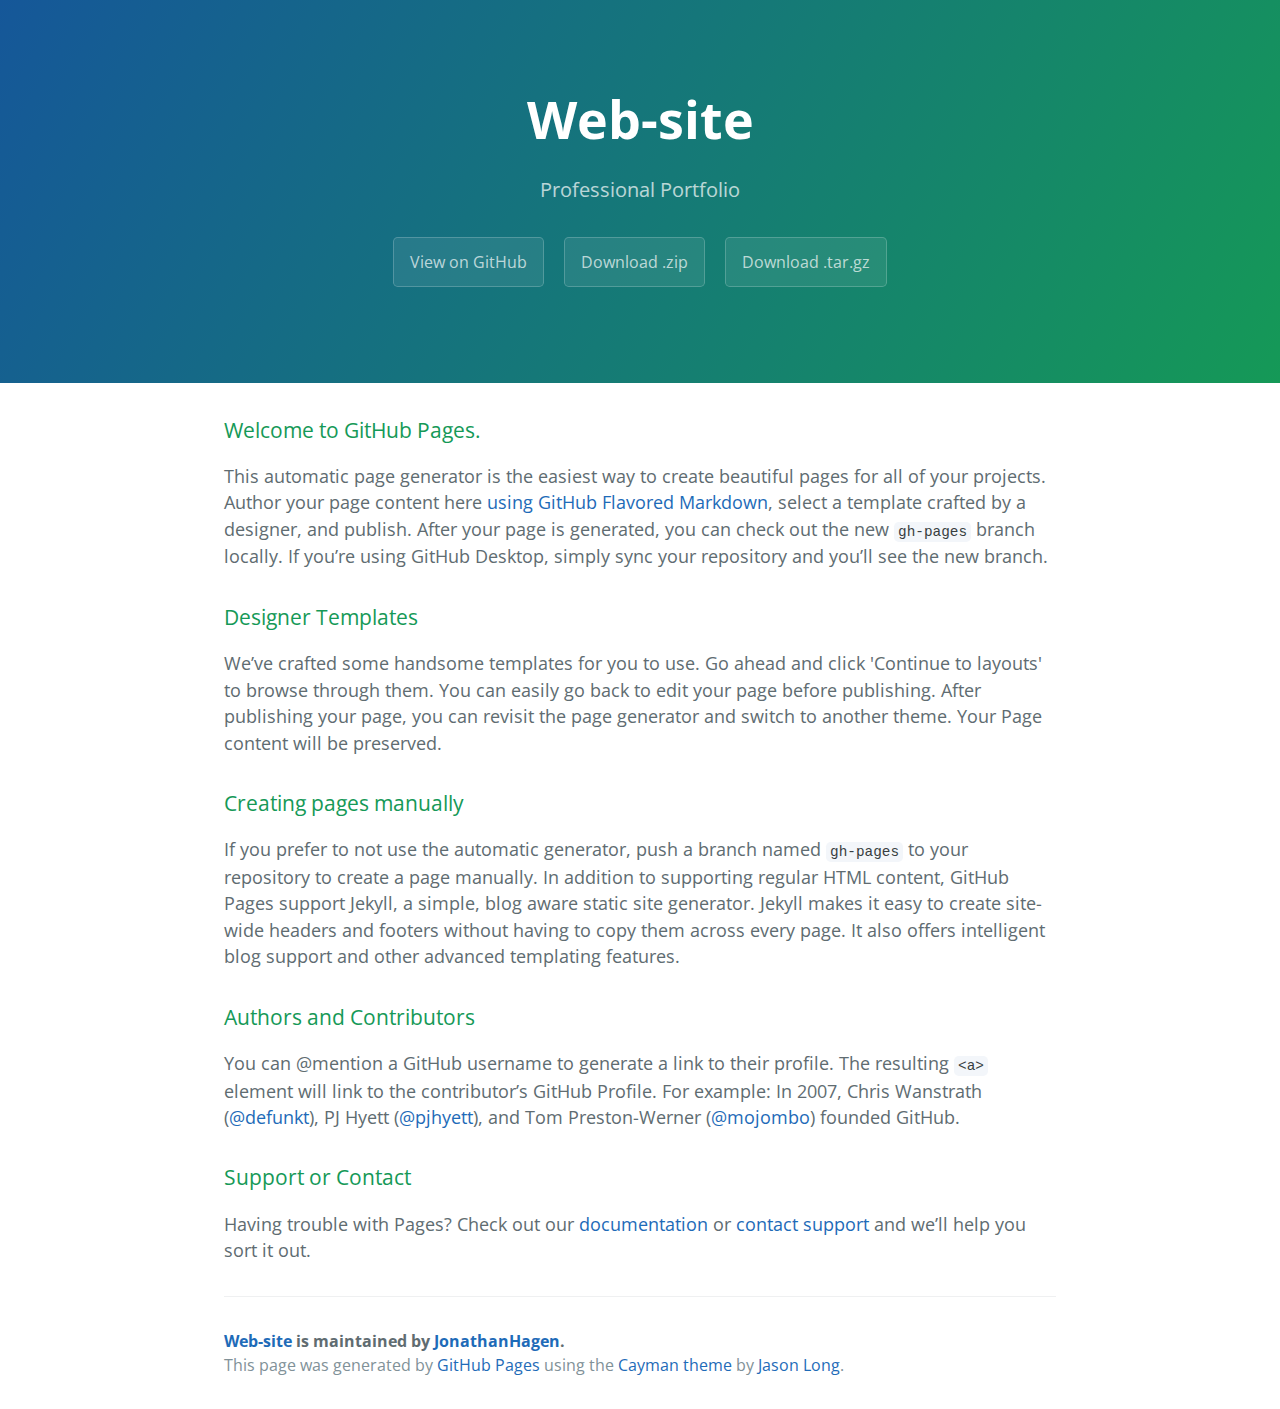
==== index.html @ 131531f5 "Create gh-pages branch via GitHub" ====
<!DOCTYPE html>
<html lang="en-us">
  <head>
    <meta charset="UTF-8">
    <title>Web-site by JonathanHagen</title>
    <meta name="viewport" content="width=device-width, initial-scale=1">
    <link rel="stylesheet" type="text/css" href="stylesheets/normalize.css" media="screen">
    <link href='https://fonts.googleapis.com/css?family=Open+Sans:400,700' rel='stylesheet' type='text/css'>
    <link rel="stylesheet" type="text/css" href="stylesheets/stylesheet.css" media="screen">
    <link rel="stylesheet" type="text/css" href="stylesheets/github-light.css" media="screen">
  </head>
  <body>
    <section class="page-header">
      <h1 class="project-name">Web-site</h1>
      <h2 class="project-tagline">Professional Portfolio</h2>
      <a href="https://github.com/JonathanHagen/Web-Site" class="btn">View on GitHub</a>
      <a href="https://github.com/JonathanHagen/Web-Site/zipball/master" class="btn">Download .zip</a>
      <a href="https://github.com/JonathanHagen/Web-Site/tarball/master" class="btn">Download .tar.gz</a>
    </section>

    <section class="main-content">
      <h3>
<a id="welcome-to-github-pages" class="anchor" href="#welcome-to-github-pages" aria-hidden="true"><span aria-hidden="true" class="octicon octicon-link"></span></a>Welcome to GitHub Pages.</h3>

<p>This automatic page generator is the easiest way to create beautiful pages for all of your projects. Author your page content here <a href="https://guides.github.com/features/mastering-markdown/">using GitHub Flavored Markdown</a>, select a template crafted by a designer, and publish. After your page is generated, you can check out the new <code>gh-pages</code> branch locally. If you’re using GitHub Desktop, simply sync your repository and you’ll see the new branch.</p>

<h3>
<a id="designer-templates" class="anchor" href="#designer-templates" aria-hidden="true"><span aria-hidden="true" class="octicon octicon-link"></span></a>Designer Templates</h3>

<p>We’ve crafted some handsome templates for you to use. Go ahead and click 'Continue to layouts' to browse through them. You can easily go back to edit your page before publishing. After publishing your page, you can revisit the page generator and switch to another theme. Your Page content will be preserved.</p>

<h3>
<a id="creating-pages-manually" class="anchor" href="#creating-pages-manually" aria-hidden="true"><span aria-hidden="true" class="octicon octicon-link"></span></a>Creating pages manually</h3>

<p>If you prefer to not use the automatic generator, push a branch named <code>gh-pages</code> to your repository to create a page manually. In addition to supporting regular HTML content, GitHub Pages support Jekyll, a simple, blog aware static site generator. Jekyll makes it easy to create site-wide headers and footers without having to copy them across every page. It also offers intelligent blog support and other advanced templating features.</p>

<h3>
<a id="authors-and-contributors" class="anchor" href="#authors-and-contributors" aria-hidden="true"><span aria-hidden="true" class="octicon octicon-link"></span></a>Authors and Contributors</h3>

<p>You can @mention a GitHub username to generate a link to their profile. The resulting <code>&lt;a&gt;</code> element will link to the contributor’s GitHub Profile. For example: In 2007, Chris Wanstrath (<a href="https://github.com/defunkt" class="user-mention">@defunkt</a>), PJ Hyett (<a href="https://github.com/pjhyett" class="user-mention">@pjhyett</a>), and Tom Preston-Werner (<a href="https://github.com/mojombo" class="user-mention">@mojombo</a>) founded GitHub.</p>

<h3>
<a id="support-or-contact" class="anchor" href="#support-or-contact" aria-hidden="true"><span aria-hidden="true" class="octicon octicon-link"></span></a>Support or Contact</h3>

<p>Having trouble with Pages? Check out our <a href="https://help.github.com/pages">documentation</a> or <a href="https://github.com/contact">contact support</a> and we’ll help you sort it out.</p>

      <footer class="site-footer">
        <span class="site-footer-owner"><a href="https://github.com/JonathanHagen/Web-Site">Web-site</a> is maintained by <a href="https://github.com/JonathanHagen">JonathanHagen</a>.</span>

        <span class="site-footer-credits">This page was generated by <a href="https://pages.github.com">GitHub Pages</a> using the <a href="https://github.com/jasonlong/cayman-theme">Cayman theme</a> by <a href="https://twitter.com/jasonlong">Jason Long</a>.</span>
      </footer>

    </section>

  
  </body>
</html>
---- stylesheets/stylesheet.css ----
* {
  box-sizing: border-box; }

body {
  padding: 0;
  margin: 0;
  font-family: "Open Sans", "Helvetica Neue", Helvetica, Arial, sans-serif;
  font-size: 16px;
  line-height: 1.5;
  color: #606c71; }

a {
  color: #1e6bb8;
  text-decoration: none; }
  a:hover {
    text-decoration: underline; }

.btn {
  display: inline-block;
  margin-bottom: 1rem;
  color: rgba(255, 255, 255, 0.7);
  background-color: rgba(255, 255, 255, 0.08);
  border-color: rgba(255, 255, 255, 0.2);
  border-style: solid;
  border-width: 1px;
  border-radius: 0.3rem;
  transition: color 0.2s, background-color 0.2s, border-color 0.2s; }
  .btn + .btn {
    margin-left: 1rem; }

.btn:hover {
  color: rgba(255, 255, 255, 0.8);
  text-decoration: none;
  background-color: rgba(255, 255, 255, 0.2);
  border-color: rgba(255, 255, 255, 0.3); }

@media screen and (min-width: 64em) {
  .btn {
    padding: 0.75rem 1rem; } }

@media screen and (min-width: 42em) and (max-width: 64em) {
  .btn {
    padding: 0.6rem 0.9rem;
    font-size: 0.9rem; } }

@media screen and (max-width: 42em) {
  .btn {
    display: block;
    width: 100%;
    padding: 0.75rem;
    font-size: 0.9rem; }
    .btn + .btn {
      margin-top: 1rem;
      margin-left: 0; } }

.page-header {
  color: #fff;
  text-align: center;
  background-color: #159957;
  background-image: linear-gradient(120deg, #155799, #159957); }

@media screen and (min-width: 64em) {
  .page-header {
    padding: 5rem 6rem; } }

@media screen and (min-width: 42em) and (max-width: 64em) {
  .page-header {
    padding: 3rem 4rem; } }

@media screen and (max-width: 42em) {
  .page-header {
    padding: 2rem 1rem; } }

.project-name {
  margin-top: 0;
  margin-bottom: 0.1rem; }

@media screen and (min-width: 64em) {
  .project-name {
    font-size: 3.25rem; } }

@media screen and (min-width: 42em) and (max-width: 64em) {
  .project-name {
    font-size: 2.25rem; } }

@media screen and (max-width: 42em) {
  .project-name {
    font-size: 1.75rem; } }

.project-tagline {
  margin-bottom: 2rem;
  font-weight: normal;
  opacity: 0.7; }

@media screen and (min-width: 64em) {
  .project-tagline {
    font-size: 1.25rem; } }

@media screen and (min-width: 42em) and (max-width: 64em) {
  .project-tagline {
    font-size: 1.15rem; } }

@media screen and (max-width: 42em) {
  .project-tagline {
    font-size: 1rem; } }

.main-content :first-child {
  margin-top: 0; }
.main-content img {
  max-width: 100%; }
.main-content h1, .main-content h2, .main-content h3, .main-content h4, .main-content h5, .main-content h6 {
  margin-top: 2rem;
  margin-bottom: 1rem;
  font-weight: normal;
  color: #159957; }
.main-content p {
  margin-bottom: 1em; }
.main-content code {
  padding: 2px 4px;
  font-family: Consolas, "Liberation Mono", Menlo, Courier, monospace;
  font-size: 0.9rem;
  color: #383e41;
  background-color: #f3f6fa;
  border-radius: 0.3rem; }
.main-content pre {
  padding: 0.8rem;
  margin-top: 0;
  margin-bottom: 1rem;
  font: 1rem Consolas, "Liberation Mono", Menlo, Courier, monospace;
  color: #567482;
  word-wrap: normal;
  background-color: #f3f6fa;
  border: solid 1px #dce6f0;
  border-radius: 0.3rem; }
  .main-content pre > code {
    padding: 0;
    margin: 0;
    font-size: 0.9rem;
    color: #567482;
    word-break: normal;
    white-space: pre;
    background: transparent;
    border: 0; }
.main-content .highlight {
  margin-bottom: 1rem; }
  .main-content .highlight pre {
    margin-bottom: 0;
    word-break: normal; }
.main-content .highlight pre, .main-content pre {
  padding: 0.8rem;
  overflow: auto;
  font-size: 0.9rem;
  line-height: 1.45;
  border-radius: 0.3rem; }
.main-content pre code, .main-content pre tt {
  display: inline;
  max-width: initial;
  padding: 0;
  margin: 0;
  overflow: initial;
  line-height: inherit;
  word-wrap: normal;
  background-color: transparent;
  border: 0; }
  .main-content pre code:before, .main-content pre code:after, .main-content pre tt:before, .main-content pre tt:after {
    content: normal; }
.main-content ul, .main-content ol {
  margin-top: 0; }
.main-content blockquote {
  padding: 0 1rem;
  margin-left: 0;
  color: #819198;
  border-left: 0.3rem solid #dce6f0; }
  .main-content blockquote > :first-child {
    margin-top: 0; }
  .main-content blockquote > :last-child {
    margin-bottom: 0; }
.main-content table {
  display: block;
  width: 100%;
  overflow: auto;
  word-break: normal;
  word-break: keep-all; }
  .main-content table th {
    font-weight: bold; }
  .main-content table th, .main-content table td {
    padding: 0.5rem 1rem;
    border: 1px solid #e9ebec; }
.main-content dl {
  padding: 0; }
  .main-content dl dt {
    padding: 0;
    margin-top: 1rem;
    font-size: 1rem;
    font-weight: bold; }
  .main-content dl dd {
    padding: 0;
    margin-bottom: 1rem; }
.main-content hr {
  height: 2px;
  padding: 0;
  margin: 1rem 0;
  background-color: #eff0f1;
  border: 0; }

@media screen and (min-width: 64em) {
  .main-content {
    max-width: 64rem;
    padding: 2rem 6rem;
    margin: 0 auto;
    font-size: 1.1rem; } }

@media screen and (min-width: 42em) and (max-width: 64em) {
  .main-content {
    padding: 2rem 4rem;
    font-size: 1.1rem; } }

@media screen and (max-width: 42em) {
  .main-content {
    padding: 2rem 1rem;
    font-size: 1rem; } }

.site-footer {
  padding-top: 2rem;
  margin-top: 2rem;
  border-top: solid 1px #eff0f1; }

.site-footer-owner {
  display: block;
  font-weight: bold; }

.site-footer-credits {
  color: #819198; }

@media screen and (min-width: 64em) {
  .site-footer {
    font-size: 1rem; } }

@media screen and (min-width: 42em) and (max-width: 64em) {
  .site-footer {
    font-size: 1rem; } }

@media screen and (max-width: 42em) {
  .site-footer {
    font-size: 0.9rem; } }
---- stylesheets/github-light.css ----
/*
The MIT License (MIT)

Copyright (c) 2016 GitHub, Inc.

Permission is hereby granted, free of charge, to any person obtaining a copy
of this software and associated documentation files (the "Software"), to deal
in the Software without restriction, including without limitation the rights
to use, copy, modify, merge, publish, distribute, sublicense, and/or sell
copies of the Software, and to permit persons to whom the Software is
furnished to do so, subject to the following conditions:

The above copyright notice and this permission notice shall be included in all
copies or substantial portions of the Software.

THE SOFTWARE IS PROVIDED "AS IS", WITHOUT WARRANTY OF ANY KIND, EXPRESS OR
IMPLIED, INCLUDING BUT NOT LIMITED TO THE WARRANTIES OF MERCHANTABILITY,
FITNESS FOR A PARTICULAR PURPOSE AND NONINFRINGEMENT. IN NO EVENT SHALL THE
AUTHORS OR COPYRIGHT HOLDERS BE LIABLE FOR ANY CLAIM, DAMAGES OR OTHER
LIABILITY, WHETHER IN AN ACTION OF CONTRACT, TORT OR OTHERWISE, ARISING FROM,
OUT OF OR IN CONNECTION WITH THE SOFTWARE OR THE USE OR OTHER DEALINGS IN THE
SOFTWARE.

*/

.pl-c /* comment */ {
  color: #969896;
}

.pl-c1 /* constant, variable.other.constant, support, meta.property-name, support.constant, support.variable, meta.module-reference, markup.raw, meta.diff.header */,
.pl-s .pl-v /* string variable */ {
  color: #0086b3;
}

.pl-e /* entity */,
.pl-en /* entity.name */ {
  color: #795da3;
}

.pl-smi /* variable.parameter.function, storage.modifier.package, storage.modifier.import, storage.type.java, variable.other */,
.pl-s .pl-s1 /* string source */ {
  color: #333;
}

.pl-ent /* entity.name.tag */ {
  color: #63a35c;
}

.pl-k /* keyword, storage, storage.type */ {
  color: #a71d5d;
}

.pl-s /* string */,
.pl-pds /* punctuation.definition.string, string.regexp.character-class */,
.pl-s .pl-pse .pl-s1 /* string punctuation.section.embedded source */,
.pl-sr /* string.regexp */,
.pl-sr .pl-cce /* string.regexp constant.character.escape */,
.pl-sr .pl-sre /* string.regexp source.ruby.embedded */,
.pl-sr .pl-sra /* string.regexp string.regexp.arbitrary-repitition */ {
  color: #183691;
}

.pl-v /* variable */ {
  color: #ed6a43;
}

.pl-id /* invalid.deprecated */ {
  color: #b52a1d;
}

.pl-ii /* invalid.illegal */ {
  color: #f8f8f8;
  background-color: #b52a1d;
}

.pl-sr .pl-cce /* string.regexp constant.character.escape */ {
  font-weight: bold;
  color: #63a35c;
}

.pl-ml /* markup.list */ {
  color: #693a17;
}

.pl-mh /* markup.heading */,
.pl-mh .pl-en /* markup.heading entity.name */,
.pl-ms /* meta.separator */ {
  font-weight: bold;
  color: #1d3e81;
}

.pl-mq /* markup.quote */ {
  color: #008080;
}

.pl-mi /* markup.italic */ {
  font-style: italic;
  color: #333;
}

.pl-mb /* markup.bold */ {
  font-weight: bold;
  color: #333;
}

.pl-md /* markup.deleted, meta.diff.header.from-file */ {
  color: #bd2c00;
  background-color: #ffecec;
}

.pl-mi1 /* markup.inserted, meta.diff.header.to-file */ {
  color: #55a532;
  background-color: #eaffea;
}

.pl-mdr /* meta.diff.range */ {
  font-weight: bold;
  color: #795da3;
}

.pl-mo /* meta.output */ {
  color: #1d3e81;
}
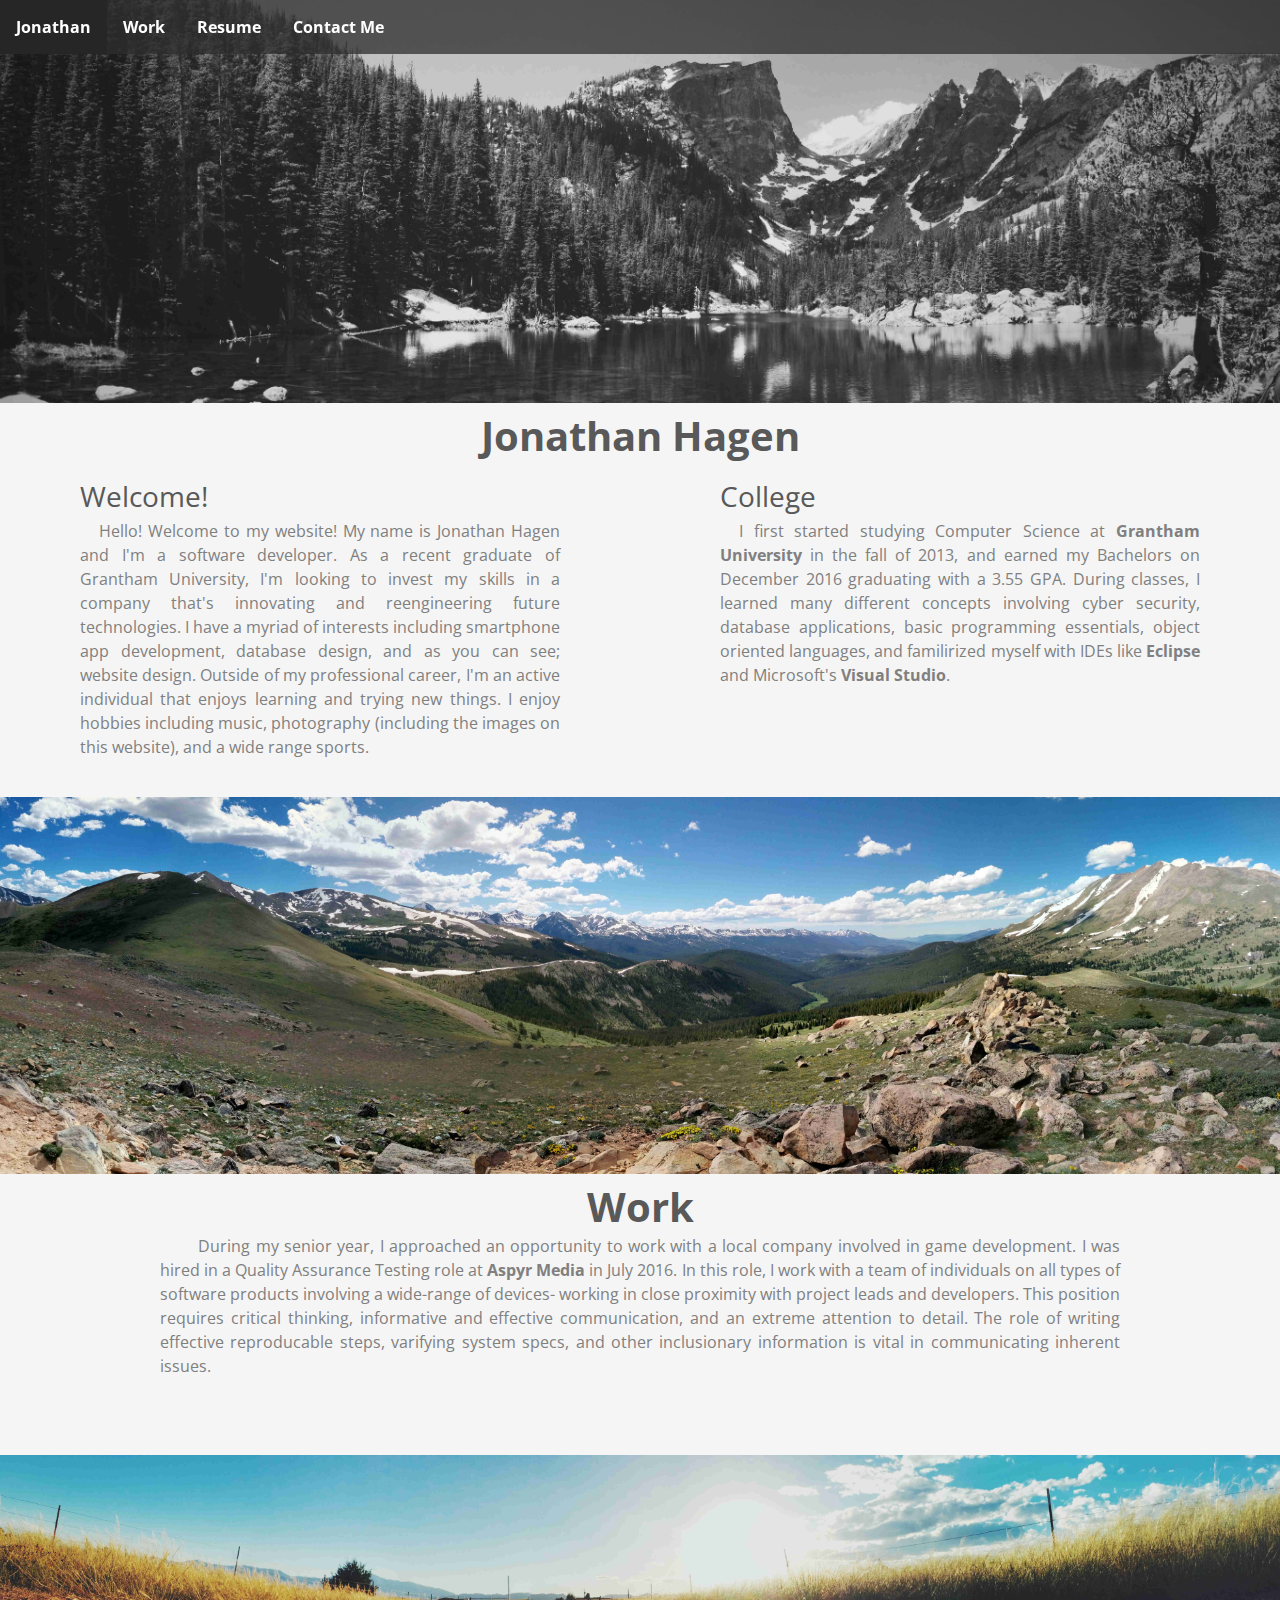
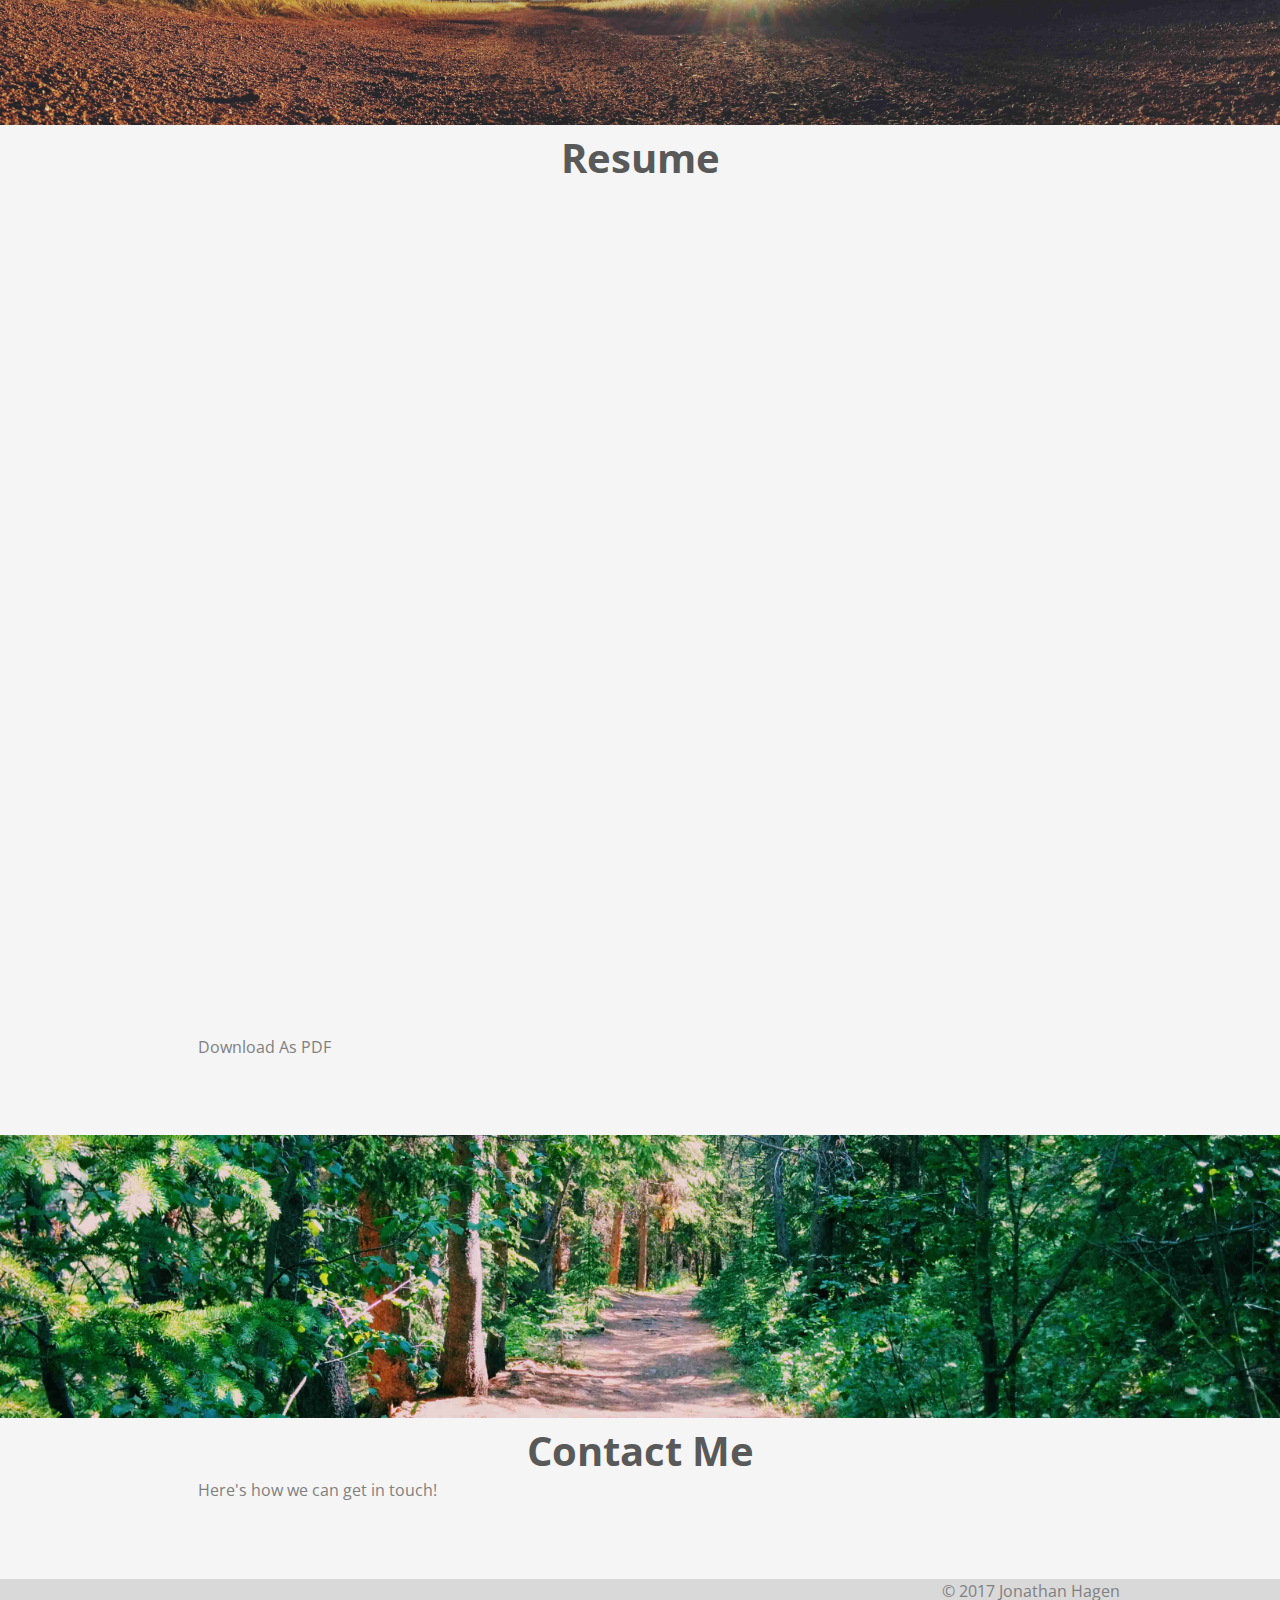
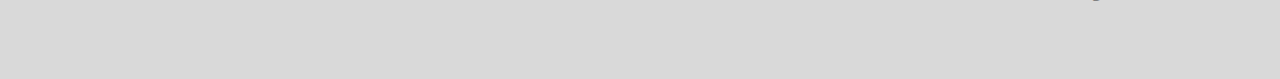
==== commit f15ce8be: "2_22_17" ====
--- a/index.html
+++ b/index.html
@@ -1,57 +1,105 @@
-<!DOCTYPE html>
-<html lang="en-us">
-  <head>
-    <meta charset="UTF-8">
-    <title>Web-site by JonathanHagen</title>
-    <meta name="viewport" content="width=device-width, initial-scale=1">
-    <link rel="stylesheet" type="text/css" href="stylesheets/normalize.css" media="screen">
-    <link href='https://fonts.googleapis.com/css?family=Open+Sans:400,700' rel='stylesheet' type='text/css'>
-    <link rel="stylesheet" type="text/css" href="stylesheets/stylesheet.css" media="screen">
-    <link rel="stylesheet" type="text/css" href="stylesheets/github-light.css" media="screen">
-  </head>
-  <body>
-    <section class="page-header">
-      <h1 class="project-name">Web-site</h1>
-      <h2 class="project-tagline">Professional Portfolio</h2>
-      <a href="https://github.com/JonathanHagen/Web-Site" class="btn">View on GitHub</a>
-      <a href="https://github.com/JonathanHagen/Web-Site/zipball/master" class="btn">Download .zip</a>
-      <a href="https://github.com/JonathanHagen/Web-Site/tarball/master" class="btn">Download .tar.gz</a>
-    </section>
-
-    <section class="main-content">
-      <h3>
-<a id="welcome-to-github-pages" class="anchor" href="#welcome-to-github-pages" aria-hidden="true"><span aria-hidden="true" class="octicon octicon-link"></span></a>Welcome to GitHub Pages.</h3>
-
-<p>This automatic page generator is the easiest way to create beautiful pages for all of your projects. Author your page content here <a href="https://guides.github.com/features/mastering-markdown/">using GitHub Flavored Markdown</a>, select a template crafted by a designer, and publish. After your page is generated, you can check out the new <code>gh-pages</code> branch locally. If you’re using GitHub Desktop, simply sync your repository and you’ll see the new branch.</p>
-
-<h3>
-<a id="designer-templates" class="anchor" href="#designer-templates" aria-hidden="true"><span aria-hidden="true" class="octicon octicon-link"></span></a>Designer Templates</h3>
-
-<p>We’ve crafted some handsome templates for you to use. Go ahead and click 'Continue to layouts' to browse through them. You can easily go back to edit your page before publishing. After publishing your page, you can revisit the page generator and switch to another theme. Your Page content will be preserved.</p>
-
-<h3>
-<a id="creating-pages-manually" class="anchor" href="#creating-pages-manually" aria-hidden="true"><span aria-hidden="true" class="octicon octicon-link"></span></a>Creating pages manually</h3>
-
-<p>If you prefer to not use the automatic generator, push a branch named <code>gh-pages</code> to your repository to create a page manually. In addition to supporting regular HTML content, GitHub Pages support Jekyll, a simple, blog aware static site generator. Jekyll makes it easy to create site-wide headers and footers without having to copy them across every page. It also offers intelligent blog support and other advanced templating features.</p>
-
-<h3>
-<a id="authors-and-contributors" class="anchor" href="#authors-and-contributors" aria-hidden="true"><span aria-hidden="true" class="octicon octicon-link"></span></a>Authors and Contributors</h3>
-
-<p>You can @mention a GitHub username to generate a link to their profile. The resulting <code>&lt;a&gt;</code> element will link to the contributor’s GitHub Profile. For example: In 2007, Chris Wanstrath (<a href="https://github.com/defunkt" class="user-mention">@defunkt</a>), PJ Hyett (<a href="https://github.com/pjhyett" class="user-mention">@pjhyett</a>), and Tom Preston-Werner (<a href="https://github.com/mojombo" class="user-mention">@mojombo</a>) founded GitHub.</p>
-
-<h3>
-<a id="support-or-contact" class="anchor" href="#support-or-contact" aria-hidden="true"><span aria-hidden="true" class="octicon octicon-link"></span></a>Support or Contact</h3>
-
-<p>Having trouble with Pages? Check out our <a href="https://help.github.com/pages">documentation</a> or <a href="https://github.com/contact">contact support</a> and we’ll help you sort it out.</p>
-
-      <footer class="site-footer">
-        <span class="site-footer-owner"><a href="https://github.com/JonathanHagen/Web-Site">Web-site</a> is maintained by <a href="https://github.com/JonathanHagen">JonathanHagen</a>.</span>
-
-        <span class="site-footer-credits">This page was generated by <a href="https://pages.github.com">GitHub Pages</a> using the <a href="https://github.com/jasonlong/cayman-theme">Cayman theme</a> by <a href="https://twitter.com/jasonlong">Jason Long</a>.</span>
-      </footer>
-
-    </section>
-
-  
-  </body>
-</html>
+<!DOCTYPE html>
+<head>
+	<meta charset="utf-8" />
+	<meta name="viewport" content="width=device-width, initial-scale=1">
+	<title>Jonathan Hagen</title>
+	<link rel="stylesheet" type="text/css" href="style.css" />
+</head>
+	<body>
+		<header>
+			<div id="header">
+			<a href="index.html" id="logo"></a>
+				<nav>
+					<ul>
+						<a href="menu-icon"></a>
+						<li><a href="#JonathanField" class="current">Jonathan</a></li>
+						<li><a href="#WorkField">Work</a></li>
+						<li><a href="#ResumeField">Resume</a></li>
+						<li><a href="#ContactField">Contact Me</a></li>
+					</ul>
+				</nav>
+			</div>
+		</header>
+	<!-- END HEADER -->
+		<section class="banner">
+				<a id="JonathanField"></a>
+		</section>
+			<div class="banner-inner">
+				<img src="img/coWIDE3.jpg"/>
+			</div>
+		</section>
+	<!-- END BANNER -->
+	<!--ADD BUFFER-->
+		<section class="inner-wrapper">
+			<article id="Jonathan">
+				<!--<img src="img/jkfjf.png">-->
+			</article>
+			<aside id="Jonathan">
+				<h2>Jonathan Hagen</h2>
+				<section class="Introduction">
+					<h3>Welcome!</h3>
+						<p>Hello! Welcome to my website! My name is Jonathan Hagen and I'm a software developer. 
+						As a recent graduate of Grantham University, I'm looking to invest my skills in a company that's innovating and reengineering future technologies. 
+						I have a myriad of interests including smartphone app development, database design, and as you can see; website design. 
+						Outside of my professional career, I'm an active individual that enjoys learning and trying new things. I enjoy hobbies including music, photography (including the images on this website), and a wide range sports.
+						</p>
+				</section>
+				<section class="College">
+					<h3>College</h3>
+						<p>I first started studying Computer Science at <strong>Grantham University</strong> in the fall of 2013, and earned my Bachelors on December 2016 graduating with a 3.55 GPA.
+						During classes, I learned many different concepts involving cyber security, database applications, basic programming essentials, object oriented languages, and familirized myself with IDEs like <strong>Eclipse</strong> and Microsoft's <strong>Visual Studio</strong>.
+						</p>
+				</section>
+			</aside>
+		</section>
+		<section class="inner-wrapper-2">
+				<a id="WorkField"></a>
+			<article id="Work">
+				<img src="img/topWIDE2.jpg">
+			</article>
+			<aside id="Jonathan">
+				<h2>Work</h2>
+				<p>During my senior year, I approached an opportunity to work with a local company involved in game development. I was hired in a Quality Assurance Testing role at <strong>Aspyr Media</strong> in July 2016.
+				In this role, I work with a team of individuals on all types of software products involving a wide-range of devices- working in close proximity with project leads and developers. 
+				This position requires critical thinking, informative and effective communication, and an extreme attention to detail. 
+				The role of writing effective reproducable steps, varifying system specs, and other inclusionary information is vital in communicating inherent issues.     
+				</p>
+			</aside>
+		</section>
+			<section class="inner-wrapper-3">
+				<a id="ResumeField"></a>
+			<article id="Jonathan">
+				<img src="img/roadWIDE2.jpg">
+			</article>
+			<aside id="Resume">
+				<h2>Resume</h2>
+					<div class="banner-resume">
+						<iframe src="https://docs.google.com/document/d/1_grulDX2H27udS3fTztauF7b4_QcLQY2on1ghdii3cw/pub?embedded=true" scrolling="no"></iframe>
+					</div>
+				<p>Download As PDF</p>
+			</aside>
+		</section>
+		<section class="inner-wrapper-4">
+				<a id="ContactField"></a>
+			<article id="Contact">
+				<img src="img/forestWIDE2.jpg">
+			</article>
+			<aside id="Jonathan">
+				<h2>Contact Me</h2>
+				<p>Here's how we can get in touch!</p>
+			</aside>
+		</section>
+	<!-- END MAIN COLUMNS
+		<footer>
+			<ul class="social">
+				<li><a href="#" target="_blank"><i class="email"><p>email</p></i></a></li>
+				<li><a href="#" target="_blank"><i class="facebook"><p>facebook</p></i></a></li>
+				<li><a href="#" target="_blank"><i class="instagram"><p>instagram</p></i></a></li>
+			</ul>
+		</footer>
+	<!-- END FOOTER -->
+		<footer class="second">
+			<p>&copy 2017 Jonathan Hagen</p>
+		</footer>
+	</body>
+</html>--- a/style.css
+++ b/style.css
@@ -0,0 +1,182 @@
+@import 'https://fonts.googleapis.com/css?family=Open+Sans';
+
+* {
+	margin: 0;
+	padding: 0;
+	border: 0;
+}
+body {
+	background: #F5F5F5;
+	color: #67727A;
+	font-family: 'Open Sans', sans-serif;
+	margin: 0;
+}
+h2 {
+	font-size: 250%;
+	font-weight: 700;
+	text-align: center;
+	padding-top: 0%;
+	color: #595959;
+}
+h3 {
+	font-size: 175%;
+	line-height: 155%;
+	padding: 0% 0;
+	font-weight: 400;
+	color: #595959;
+	margin: 0 auto;
+	max-width: 75%;
+}
+p {
+	font-family: 'Open Sans', sans-serif;
+	color: gray;
+	font-size: 100%;
+	line-height: 150%;
+	padding-bottom: 6%;
+	text-indent: 4%;
+	text-align: justify;
+	margin: 0 auto;
+	max-width: 75%;
+}
+.banner-inner img {
+	max-width: 100%;
+	max-height: 100%;
+}
+.inner-wrapper-2 img {
+	max-width: 100%;
+	max-height: 100%;
+}
+.inner-wrapper-3 img {
+	max-width: 100%;
+	max-height: 100%;
+}
+.inner-wrapper-4 img {
+	max-width: 100%;
+	max-height: 100%;
+}
+.Introduction {
+	float: left;
+	margin: 0 auto;
+	width: 50%;
+	padding-top: 1%;
+}
+.College {
+	float: left;
+	margin: 0 auto;
+	width: 50%;
+	padding-top: 1%;
+}
+.inner-wrapper-1 {
+	float: left;
+	margin: 0 auto;
+	width: 100%
+}
+.inner-wrapper-2 {
+	float: left;
+	margin: 0 auto;
+	width: 100%
+}
+.inner-wrapper-3 {
+	float: left;
+	margin: 0 auto;
+	width: 100%;
+}
+.inner-wrapper-4 {
+	float: left;
+	margin: 0 auto;
+	width: 100%;
+}
+nav {
+	width: 100%;
+	z-index: 99;
+	position: fixed;
+	list-style-type: none;
+	margin: 0;
+	padding: 0;
+	overflow: hidden;
+	background: rgba(45, 45, 45, 0.75)
+}
+nav li {
+	font-weight: bold;
+	list-style-type: none;
+	float: left;
+}
+nav li a {
+    display: block;
+    color: white;
+    text-align: center;
+    padding: 16px;
+	text-decoration: none;
+}
+nav li a:hover {
+	background-color: #262626;
+}
+/*
+.social {
+	list-style-type: none;
+	margin: 0;
+	padding: 0;
+	overflow: hidden;
+	background-color: #262626;
+}
+.social li {
+	float: left;
+}
+.social li a {
+	display: block;
+    color: white;
+    text-align: center;
+    padding: 16px;
+    text-decoration: none;
+}
+*/
+.second {
+	background-color: #d9d9d9;
+	float: left;
+	margin: 0 auto;
+	width: 100%;
+}
+.second p {
+	text-align: right;
+}
+iframe {
+	display: block;
+	margin: 0 auto;
+	padding: 0;
+	border: none;
+	width: 850px;
+	height: 850px;
+}
+/*---------- MEDIA ------------*/
+@media screen and (max-width: 768px) {
+	h2 {
+		font-size: 150%;
+	}
+	h3 {
+		font-size: 125%;
+	}
+	p {
+		font-size: 80%;
+	}
+	nav li a {
+		padding: 10px;
+	}
+	.banner-inner img {
+	max-width: 100%; /*add height*/
+	max-height: 100%;	/*ADD OTHER IMGS*/
+	/* transform: translateX(-45%); */
+	/* CENTER IMG */
+	}
+	.Introduction {
+		width: auto;
+		max-width: 100%;
+	}
+	.College {
+		width: auto;
+		max-width: 100%;
+	}
+	iframe {
+		width: 100%;
+		height: 2500px;
+	}
+}
